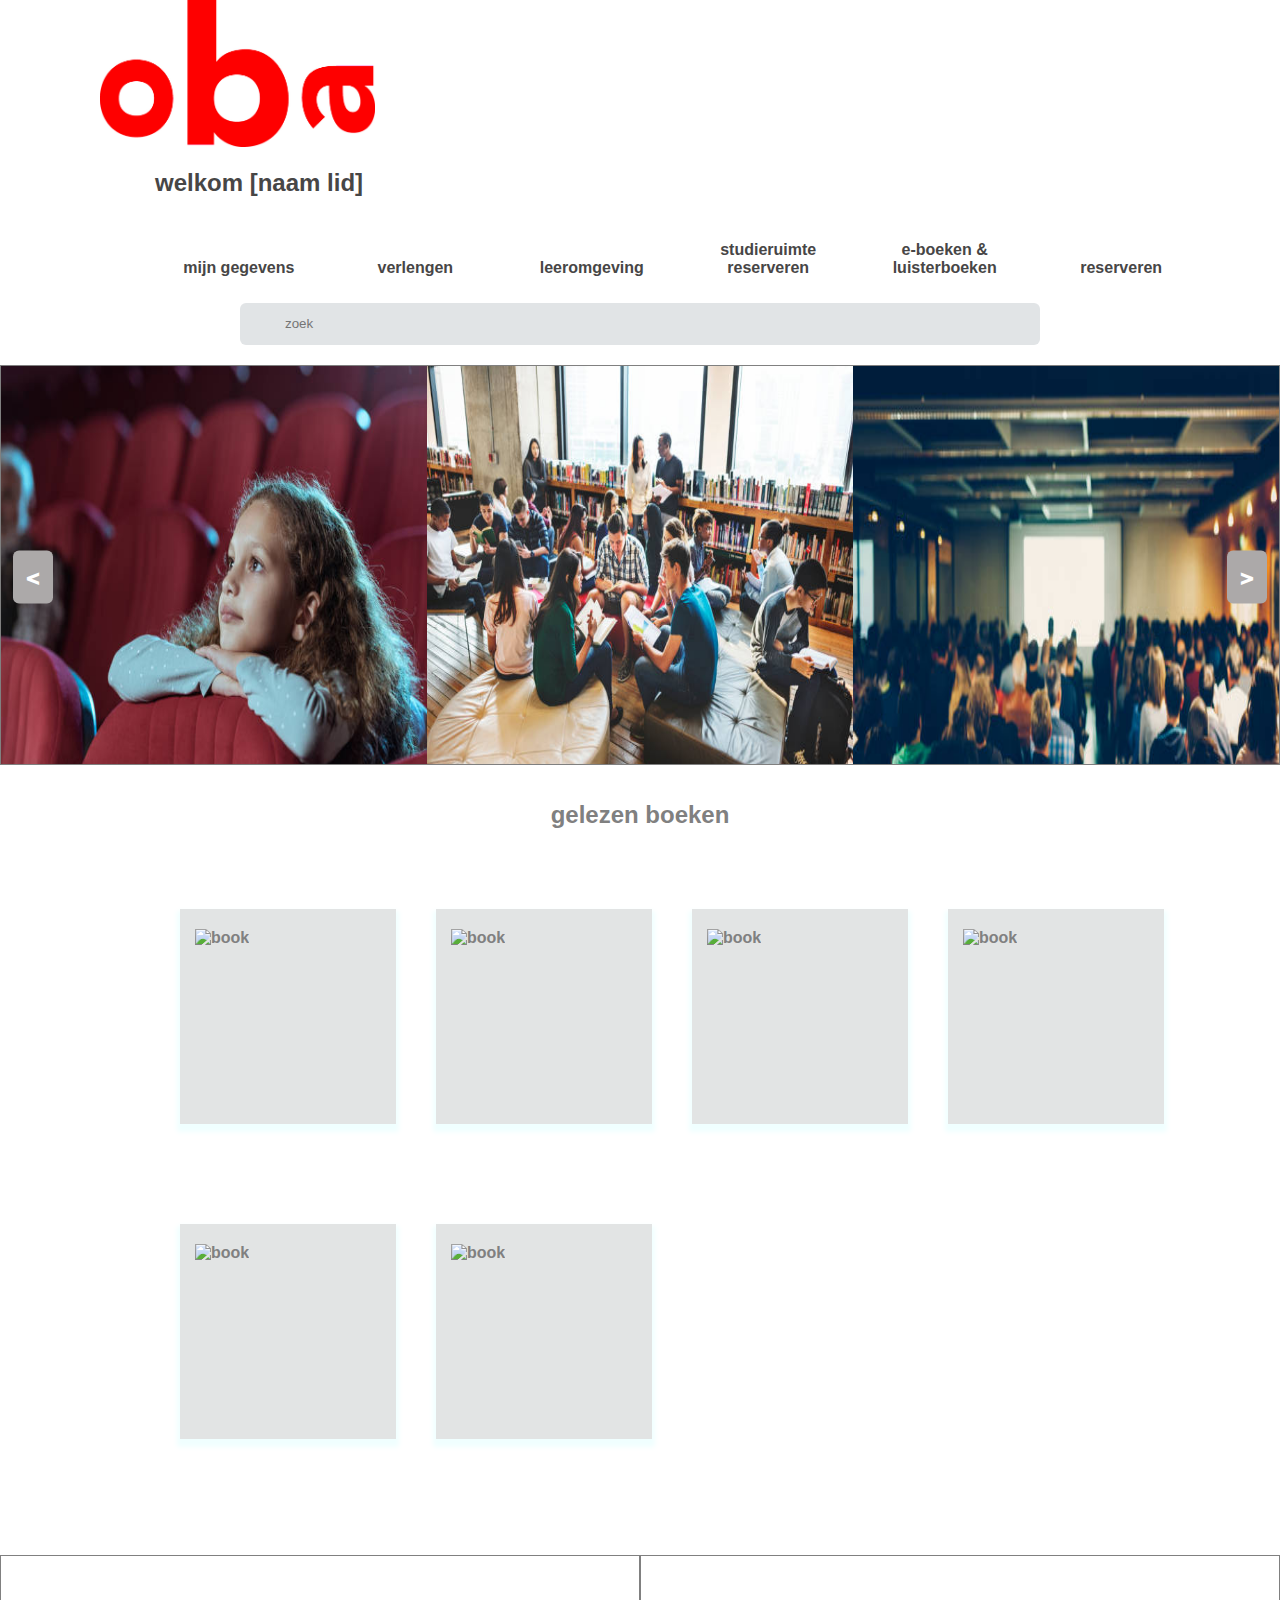
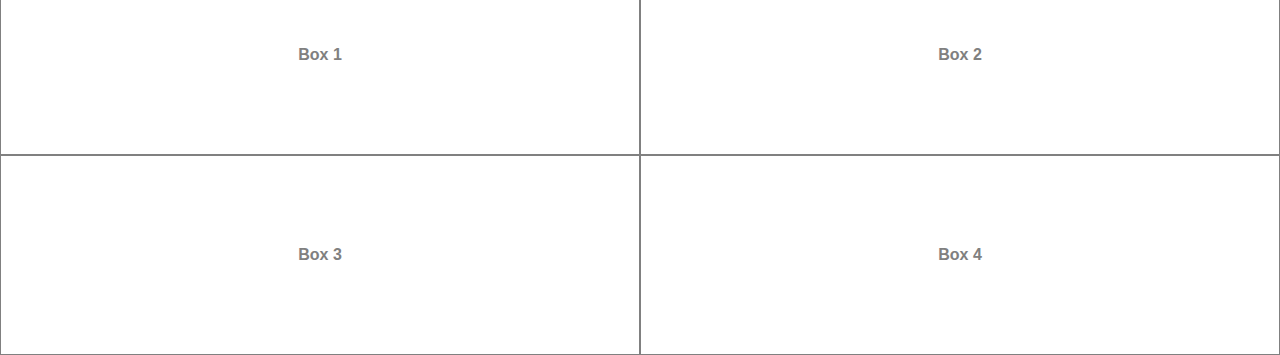
==== new.html @ 3f0ef35f "test" ====
<!DOCTYPE html>
<html lang="en">
  <head>
    <meta charset="UTF-8" />
    <meta http-equiv="X-UA-Compatible" content="IE=edge" />
    <meta name="viewport" content="width=device-width, initial-scale=1.0" />
    <title>new</title>
    <link rel="stylesheet" href="styles/new.css" />
   
    <script src="new.js" defer></script>
  </head>

  <body>
    <div class="navbar">
      <div class="container flex-nav">
        <div class="nav-header">
            <div class="logo"><img src="styles/images/oba_logo_kort_roodh.jpeg" alt="oba logo"></div>
            <br>
            
          <p class="subtitle">welkom [naam lid]</p>
          <div class="header-container">

            <button class="nav-toggle" id="navToggle">
                <i class="fas fa-bars"></i> </button>
              <br><br>
            <nav class="nav-links" id="nav-links">
                
      
              <ul>
                <li class="nav-link"><a href="#">mijn gegevens</a></li>
                <li class="nav-link"><a href="#">verlengen</a></li>
                <li class="nav-link"><a href="#">leeromgeving</a></li>
                <li class="nav-link"><a href="#">studieruimte reserveren</a></li>
                <li class="nav-link">
                  <a href="#">e-boeken & luisterboeken</a>
                </li>
                
                <li class="nav-link">
                  <a href="#">reserveren</a>
                 
                </li>
              </ul>
              
            </nav>
       
           

</div>
          </div>
        </div>
      </div>

      <br>
      
      <!--search bar-->
      <div class="search-box">
        <i class="bx bx-search"></i>
        <input type="text" placeholder="zoek " />
      </div>
    </div>

    <!--end search bar-->



    <!--start slider recente activiteiten-->
    
    <div class="slider">
        <div class="slider-inner">
          <img src="styles/images/theater.jpeg" alt="Image 1" />
          <img src="styles/images/activiteiten.jpeg" alt="Image 2" />
          <img src="styles/images/events.jpeg" alt="Image 3" />
          <img src="styles/images/krant.png" alt="Image 4" />
          <img src="styles/images/e book.jpeg" alt="Image 5" />
          <img src="styles/images/theater.jpeg" alt="Image 6" />
        </div>
        <button class="slider-prev"><</button>
        <button class="slider-next">></button>
      </div>

    <!--start page responsive cards gelezen boeken-->

    <br />
    <br />
  
  <h2 class="gelezen">gelezen boeken</h2>
    <div class="card-container">
       
      <div class="card">
        <div class="imageBx">
          <img src="styles/images/coelho boek.jpeg" alt="book" />
        </div>
        <br />
        <br />
        <div class="content">
          <h2>Card one</h2>
          <p>info stuk</p>
          <button type="button">opnieuw reserveren</button>
        </div>
      </div>
     
    <br />
    <br />

    
      <div class="card">
        <div class="imageBx">
          <img src="styles/images/boek atomic habits.jpeg" alt="book" />
        </div>
        <br />
        <br />
        <div class="content">
          <h2>Card two</h2>
          <p>info stuk</p>
          <button type="button">opnieuw reserveren</button>
        </div>
      </div>
    
    <br />
    <br />

    <div class="card">
        <div class="imageBx">
          <img src="styles/images/the mountain boek.jpeg" alt="book" />
        </div>
        <br />
        <br />
        <div class="content">
          <h2>Card two</h2>
          <p>info stuk</p>
          <button type="button">opnieuw reserveren</button>
        </div>
      </div>
      <br>
      <br>
    


      <div class="card">
        <div class="imageBx">
          <img src="styles/images/boek ikigai.jpeg" alt="book" />
        </div>
        <br />
        <br />
        <div class="content">
          <h2>Card two</h2>
          <p>info stuk</p>
          <button type="button">opnieuw reserveren</button>
        </div>
      </div>

      <br>
      <br>



<!--extra boeken rij-->
<div class="card">
    <div class="imageBx">
      <img src="styles/images/boek ikigai.jpeg" alt="book" />
    </div>
    <br />
    <br />
    <div class="content">
      <h2>Card two</h2>
      <p>info stuk</p>
      
      
      <button type="button">opnieuw reserveren</button>
      
    </div>
  </div>

  <br>
  <br>

  <div class="card">
    <div class="imageBx">
      <img src="styles/images/boek ikigai.jpeg" alt="book" />
    </div>
    <br />
    <br />
    <div class="content">
      <h2>Card two</h2>
      <p>info stuk</p>
     
      
      <button type="button">opnieuw reserveren</button>
    </div>
  </div>

  <br>
  <br>

  





</div>
</div>

<br>
<br>
    <!--end responsive cards-->

<!--recente activiteiten-->

<div class="flex-container">
    <div class="flex-box">Box 1</div>
    <div class="flex-box">Box 2</div>
    <div class="flex-box">Box 3</div>
    <div class="flex-box">Box 4</div>
  </div>







  </body>
</html>
---- styles/new.css ----
/*Mobile first*/

@import url("https://cdnjs.cloudflare.com/ajax/libs/font-awesome/5.15.3/css/all.min.css");

@font-face {
    font-family: 'avenir_lt_std95_black';
    src: url('../assets/fonts/avenir/avenirltstd-black-webfont.woff2') format('woff2'),
        url('../assets/fonts/avenir/avenirltstd-black-webfont.woff') format('woff');
    font-weight: heavy;
    font-style: normal;
}




@font-face {
    font-family: 'avenir_lt_std45_book';
    src: url('../assets/fonts/avenir/avenirltstd-book-webfont.woff2') format('woff2'),
        url('../assets/fonts/avenir/avenirltstd-book-webfont.woff') format('woff');
    font-weight: normal;
    font-style: normal;
}




@font-face {
    font-family: 'avenir_lt_std55_roman';
    src: url('../assets/fonts/avenir/avenirltstd-roman-webfont.woff2') format('woff2'),
        url('../assets/fonts/avenir/avenirltstd-roman-webfont.woff') format('woff');
    font-weight: light;
    font-style: normal;
}




* {
    box-sizing: border-box;
    margin: 0;
    padding: 0;
}

body {
    font-family: avenir, Arial, Helvetica, sans-serif;
    color: grey;
    font-weight: bold;
    font-size: 1rem;
    background-color: white;
}

.logo img {

    align-items: left;
    position: relative;
    width: 15%;


    height: 15%;


}


.nav-link {
    list-style: none;
    float: center;
    margin-left: 60px;
    border-bottom: 2px solid rgb(66, 65, 65);
    width: 7rem;


    text-decoration: none;

}



.navbar {
    background: white;
    position: relative;
    width: 100%;
    align-items: center;

}


.flex-nav {
    display: flex;
    flex-direction: column;
    justify-content: space-between;

}


.nav-header,
.subtitle {
    color: black;
    text-align: left;
    max-width: 1100px;
    margin-left: 5%;
    align-items: center;




}

.subtitle {
    font-size: 1.5rem;
    font-weight: 900;
    color: rgb(71, 70, 70);
}

h2 {
    text-align: center;
}


.nav-header {
    display: flex;
    justify-content: center;
    align-items: center;
}

.nav-toggle {

    background: transparent;
    border: transparent;
    color: tomato;
    justify-content: space-between;

    font-size: 1.5rem;
    cursor: pointer;
}

.card-container {
    max-width: 1100px;
    margin: 0 auto;
    padding: 20px 40px;

}


a {
    color: rgb(71, 70, 70);
    text-decoration: none;
}





.nav-links {

    justify-content: center;

    margin: 0 auto;
    height: 0;
    overflow: hidden;
    display: flex;


}

.nav-open {
    height: 50vh;

}










.search-box input {
    position: absolute;
    height: 100%;
    width: 100%;
    outline: none;
    border: none;
    background-color: #e1e4e6;
    padding: 0 15px 0 45px;
    color: #fff;
    border-radius: 6px;
}

.search-box i {
    position: absolute;
    z-index: 2;
    color: #999;
    top: 50%;
    left: 15px;
    font-size: 40px;
    transform: translateY(-50%);
}


.search-box {
    position: relative;
    height: 42px;
    max-width: 800px;
    margin: 0 auto;
    margin-bottom: 20px;
}


/* end navbar section*/

/* start slider aanbevelingen*/



.slider {
    position: relative;
    width: 100%;
    overflow: hidden;
    border: 1px solid grey;

}

.slider-inner {
    display: flex;
    width: 100%;
    transition: transform 0.5s;
}

.slider-inner img {
    flex: 1;
    width: 33.3333%;
}

.slider-prev,
.slider-next {
    position: absolute;
    top: 50%;
    transform: translateY(-50%);
    font-size: 1em;
    padding: 0.5em;
    cursor: pointer;
}

.slider-prev {
    left: 0;
    background: rgb(172, 169, 169);
    font-size: 1.5rem;
    cursor: pointer;
}

.slider-next {
    right: 0;
    background: rgb(172, 169, 169);
    font-size: 1.5rem;
    cursor: pointer;
}








/* end slider aanbevelingen*/




/* rsponsive cards gelezen boeken*/


.card-container {

    width: 100%;
    display: flex;
    justify-content: relative;
    align-items: center;
    flex-wrap: wrap;
    flex-direction: row;
    padding: 30px;
    margin-right: 50px;


}


.card-container .card {
    position: relative;
    max-width: 300px;
    height: 215px;
    background: rgb(226, 228, 228);
    margin: 50px 20px;
    padding: 20px 15px;
    flex-direction: row;


    box-shadow: 0 5px 5px 3px rgba(240, 255, 255);
    transition: 0.5s ease-in-out;

}


.card-container .card:hover {
    height: 420px;

}

.card-container .card .imagBx {
    color: white;
    background: rgb(71, 70, 70);
    width: 260px;
    height: 260px;
    top: -60px;
    left: 20px;
    z-index: 10;
    border-radius: 4px;

}



.card-container .card .imgBx .img h4 {
    display: flex;
    justify-content: center;
    align-items: center;
    padding: 5px;
}

.card-container .card .imgBx .img {

    max-width: 100%;
    border-radius: 4px;
}

.card-container .card .content {
    position: relative;
    margin-top: -150px;
    padding: 10px 5px;
    text-align: center;
    color: rgb(0, 0, 0);
    visibility: hidden;
    opacity: 0;
    transition: 0.3s ease-in-out;
    line-height: 29px;


}


.card-container .card .content p {
    padding: 12px;
}

.card-container .card:hover .content {

    visibility: visible;
    opacity: 1;
    margin-top: -40px;
    transition-delay: 0.3s;
}

button {

    border: none;
    font-size: 14px;
    color: #FFF;
    font-family: avenir_lt_std95_black;
    font-weight: bolder;
    padding: 4px 10px;
    background-color: #F44336;
    border-radius: 6px;

    cursor: pointer;
    align-items: center;
    display: inline-block;
    margin: 0.5em;
    padding: 1em 1em;
    overflow: hidden;
    position: relative;
    text-decoration: none;

}



/* slider-container recente activiteiten*/

.flex-container {
    display: flex;
    flex-direction: row;
    flex-wrap: wrap;


}

.flex-box {
    width: 100%;
    height: 200px;
    display: flex;
    align-items: center;
    justify-content: center;
    border: 1px solid grey;

}

@media (min-width: 600px) {
    .flex-box {
        width: 50%;
    }
}

/* end slider*/


/*media queries logo*/


@media only screen and (max-width: 600px) {
    .logo img {
        width: 75%;
        height: 75%;
    }
}

@media only screen and (min-width: 601px) and (max-width: 960px) {
    .logo img {
        width: 50%;
        height: 50%;
    }
}

@media only screen and (min-width: 961px) {
    .logo img {
        width: 25%;
        height: 25%;
    }
}




/* media queries navbar*/

@media only screen and (min-width: 600px) {
    .nav-toggle {
        display: none;
        height: auto;

    }

    .nav-header {

        display: block;
    }



    .flex-nav {
        flex-direction: row;
        justify-content: space-between;
        align-items: center;
        padding: 0 40px;
    }

    .nav-links {
        height: auto;
        text-align: center;



    }

    ul {
        text-align: center;
    }


    .nav-link {
        height: auto;
        flex-direction: row;
        border-bottom: none;
        display: inline-block;
    }


    ul {
        text-align: center;

    }




    .nav-links {
        background: rgb (220, 220, 220);
        padding: 8px 15px;
        border-radius: 4px;

    }

    .search-box {
        display: block;
    }

    .card-container {
        flex-direction: row;

    }

}















/* media queries slider*/



/* Mobile */
@media only screen and (max-width: 480px) {
    .slider {
        position: relative;
        width: 100%;
        height: 200px;
        overflow: hidden;
        border: 1px solid grey;
    }

    .slider-inner {
        display: flex;
        width: 200%;
        height: 100%;
        transition: transform 0.5s;
    }

    .slider-inner img {
        flex: 1;
        width: 100%;
        height: 100%;
    }

    .slider-prev,
    .slider-next {
        position: absolute;
        top: 50%;
        transform: translateY(-50%);
        font-size: 1em;
        padding: 0.5em;
        cursor: pointer;
    }

    .slider-prev {
        left: 0;
    }

    .slider-next {
        right: 0;
    }
}

/* Tablet */
@media only screen and (min-width: 481px) and (max-width: 768px) {
    .slider {
        position: relative;
        width: 100%;
        height: 300px;
        overflow: hidden;
        border: 1px solid grey;
    }

    .slider-inner {
        display: flex;
        width: 200%;
        height: 100%;
        transition: transform 0.5s;
    }

    .slider-inner img {
        flex: 1;
        width: 100%;
        height: 100%;
    }

    .slider-prev,
    .slider-next {
        position: absolute;
        top: 50%;
        transform: translateY(-50%);
        font-size: 1em;
        padding: 0.5em;
        cursor: pointer;
    }

    .slider-prev {
        left: 0;
    }

    .slider-next {
        right: 0;
    }
}

/* Desktop */
@media only screen and (min-width: 769px) {
    .slider {
        position: relative;
        width: 100%;
        height: 400px;
        overflow: hidden;
        border: 1px solid grey;
    }

    .slider-inner {
        display: flex;
    }
}
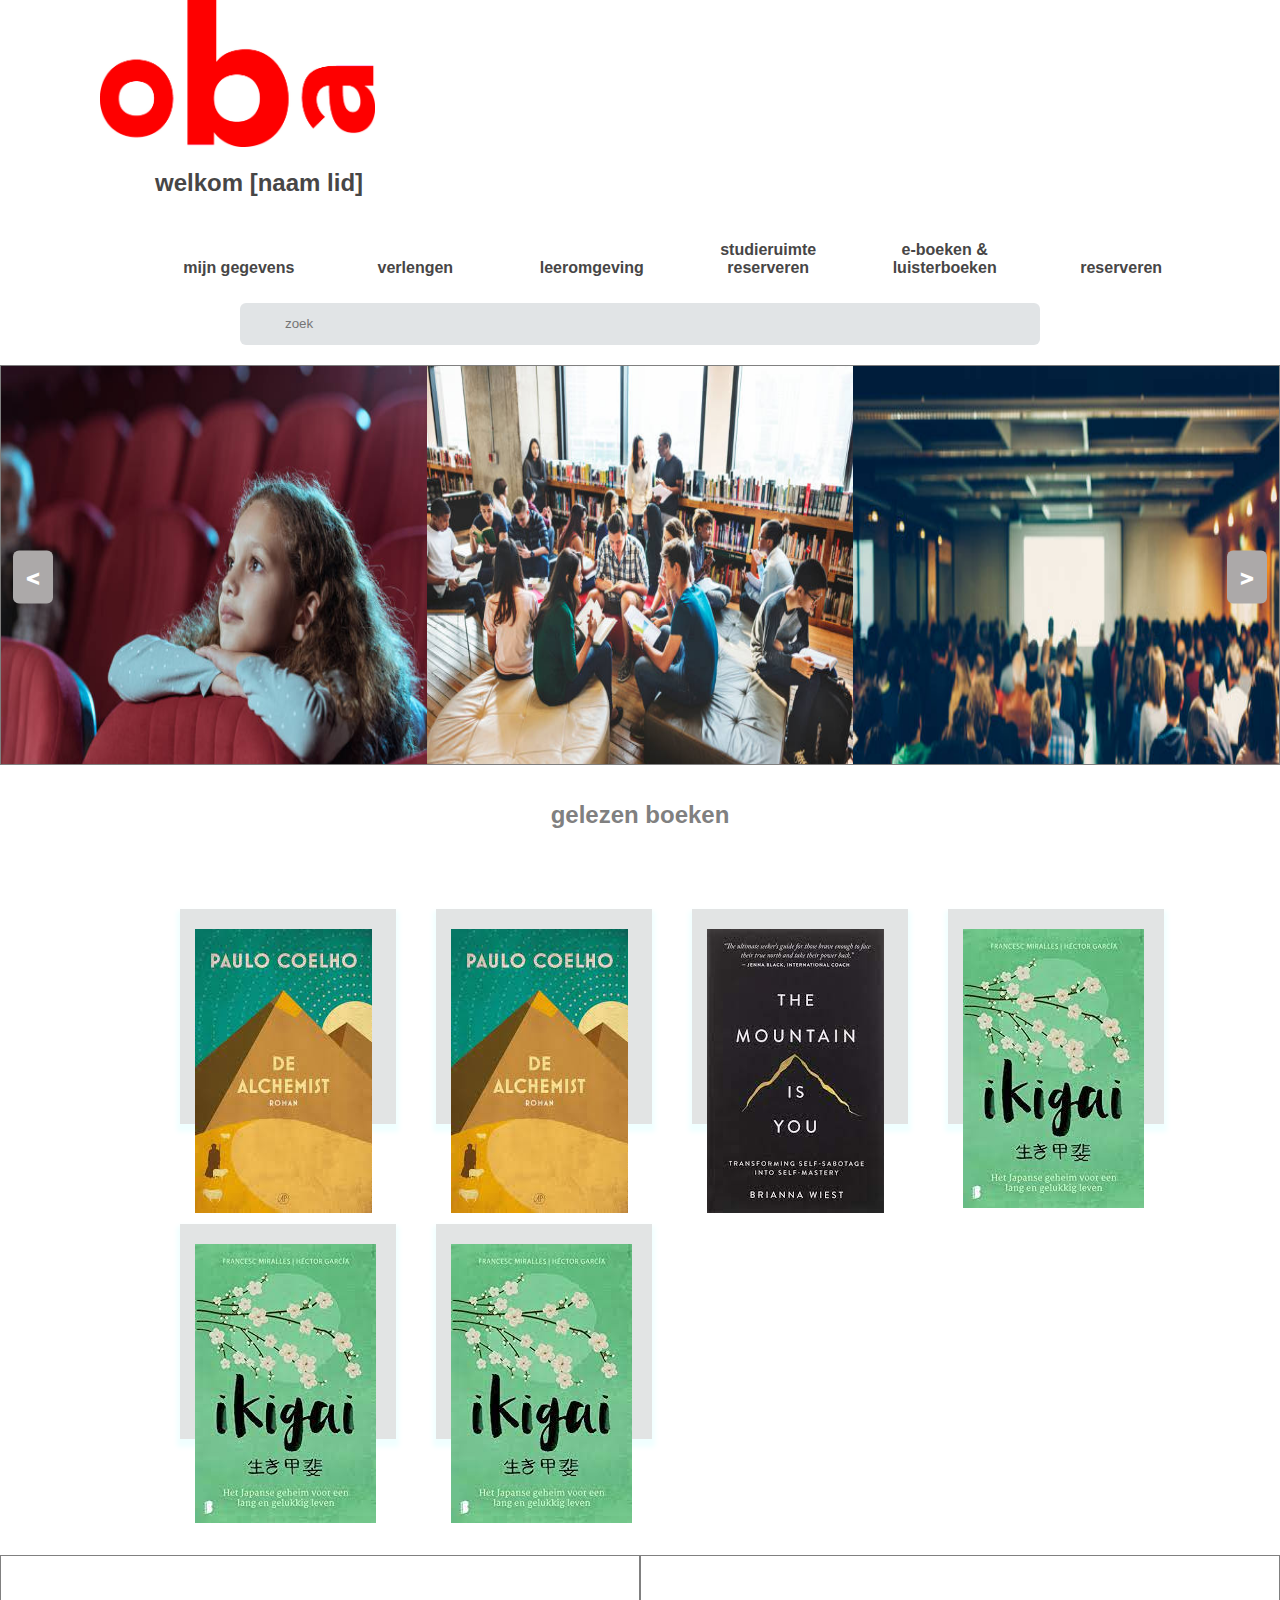
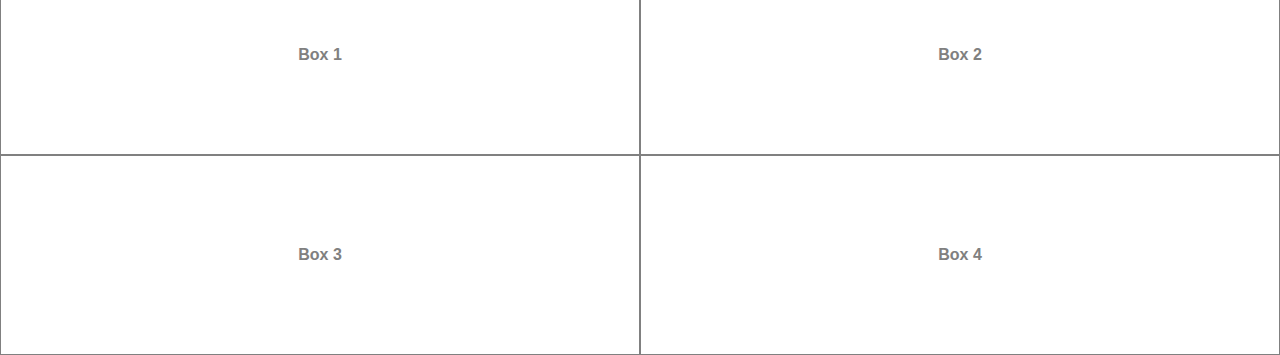
==== commit d170d3ee: "toegevoegd pagina" ====
--- a/new.html
+++ b/new.html
@@ -88,7 +88,7 @@
        
       <div class="card">
         <div class="imageBx">
-          <img src="styles/images/coelho boek.jpeg" alt="book" />
+          <img src="images/coelho boek.jpeg" alt="book" />
         </div>
         <br />
         <br />
@@ -105,7 +105,7 @@
     
       <div class="card">
         <div class="imageBx">
-          <img src="styles/images/boek atomic habits.jpeg" alt="book" />
+          <img src="images/coelho boek.jpeg" alt="book" />
         </div>
         <br />
         <br />
@@ -121,7 +121,7 @@
 
     <div class="card">
         <div class="imageBx">
-          <img src="styles/images/the mountain boek.jpeg" alt="book" />
+          <img src="images/the mountain boek.jpeg" alt="book" />
         </div>
         <br />
         <br />
@@ -138,7 +138,7 @@
 
       <div class="card">
         <div class="imageBx">
-          <img src="styles/images/boek ikigai.jpeg" alt="book" />
+          <img src="images/boek ikigai.jpeg" alt="book" />
         </div>
         <br />
         <br />
@@ -157,7 +157,7 @@
 <!--extra boeken rij-->
 <div class="card">
     <div class="imageBx">
-      <img src="styles/images/boek ikigai.jpeg" alt="book" />
+      <img src="images/boek ikigai.jpeg" alt="book" />
     </div>
     <br />
     <br />
@@ -176,7 +176,7 @@
 
   <div class="card">
     <div class="imageBx">
-      <img src="styles/images/boek ikigai.jpeg" alt="book" />
+      <img src="images/boek ikigai.jpeg" alt="book" />
     </div>
     <br />
     <br />
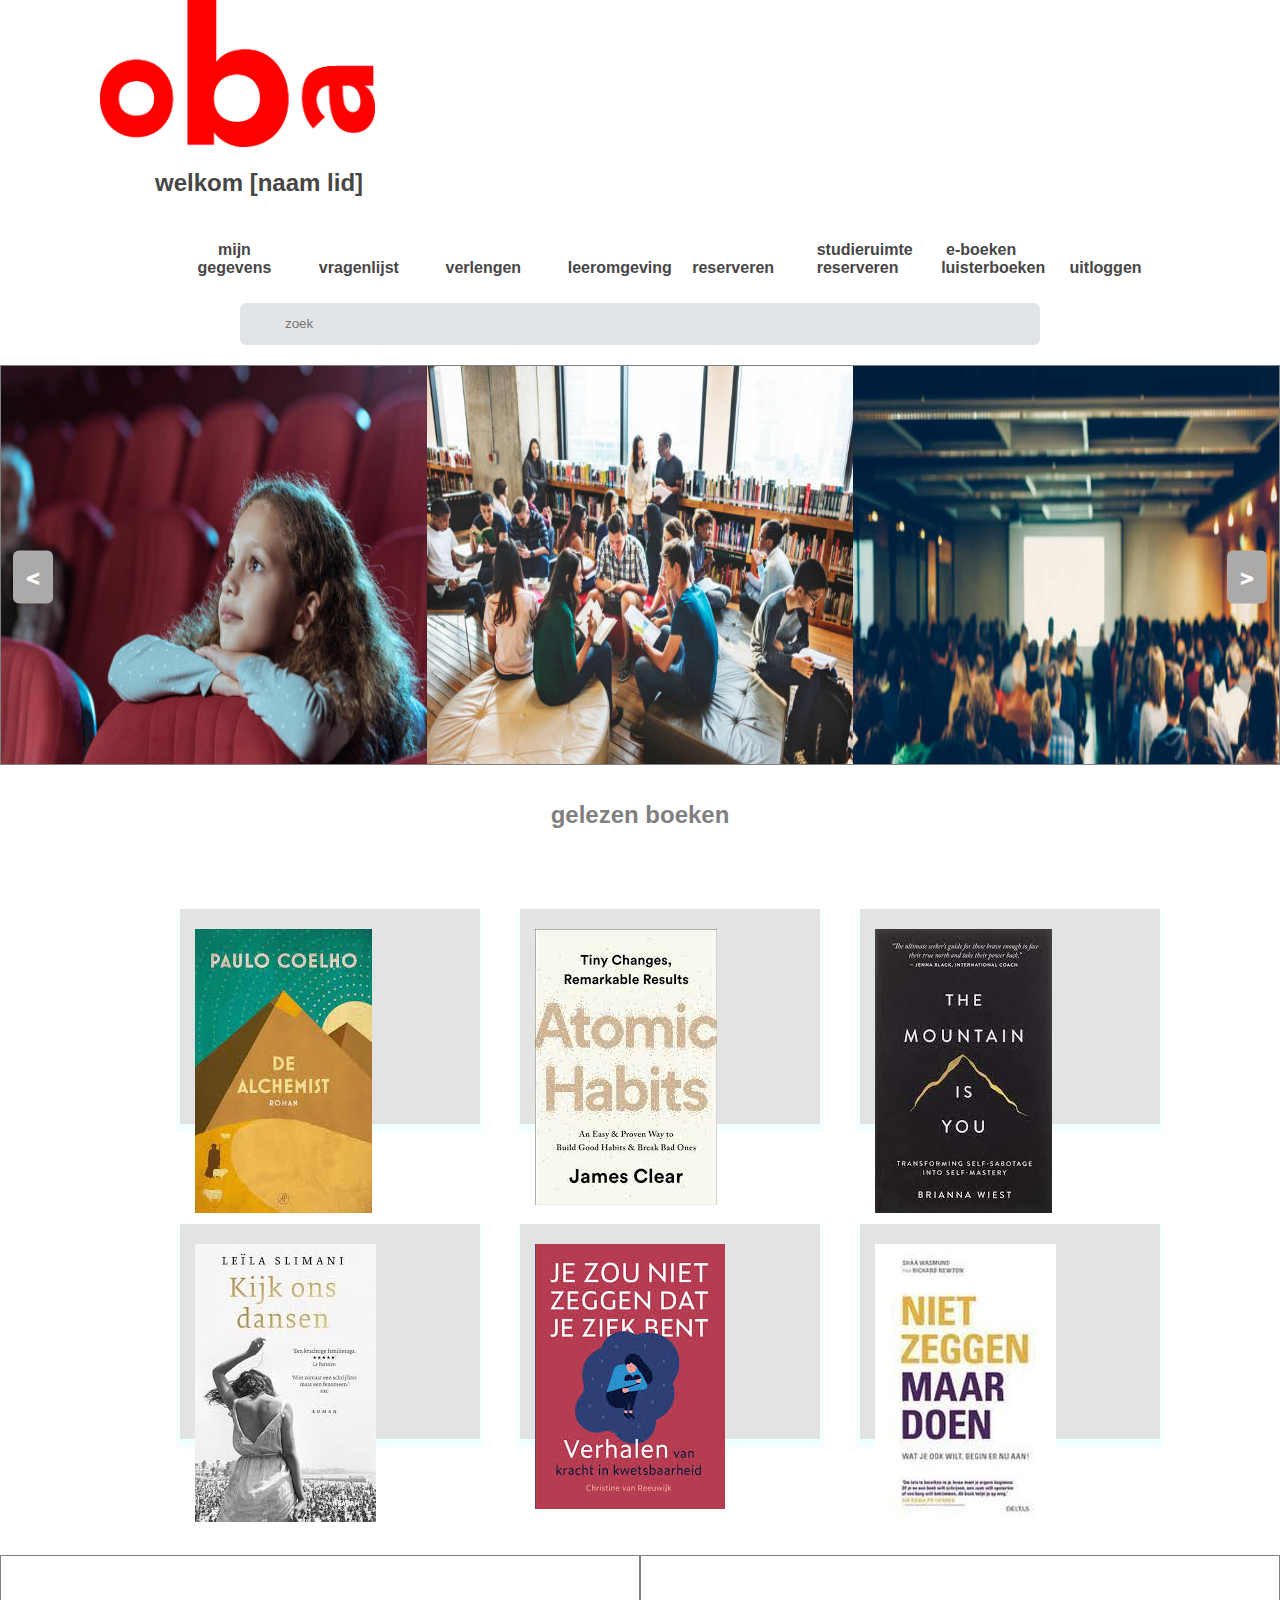
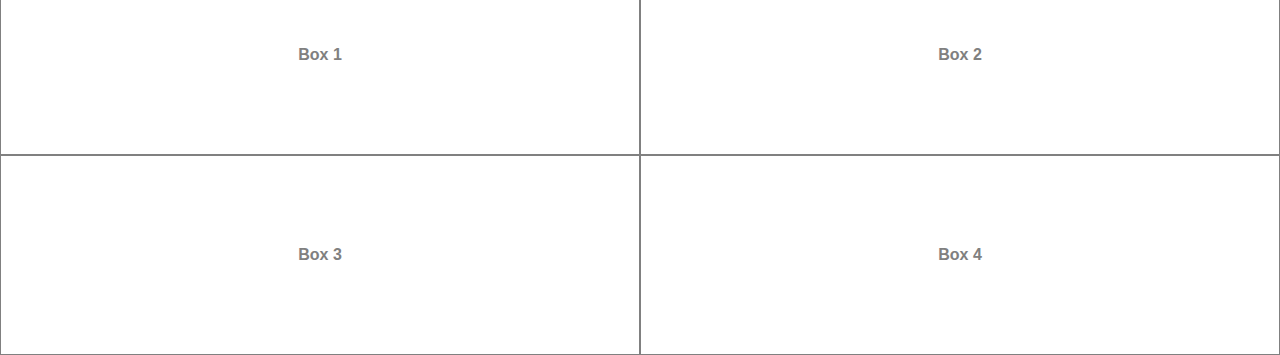
==== commit e0d1fcc2: "test en vragenlijst toegevoegd" ====
--- a/new.html
+++ b/new.html
@@ -27,18 +27,23 @@
                 
       
               <ul>
+               
                 <li class="nav-link"><a href="#">mijn gegevens</a></li>
+                <li class="nav-link"><a href="vragenlijst.html">vragenlijst</a></li>
                 <li class="nav-link"><a href="#">verlengen</a></li>
                 <li class="nav-link"><a href="#">leeromgeving</a></li>
-                <li class="nav-link"><a href="#">studieruimte reserveren</a></li>
-                <li class="nav-link">
-                  <a href="#">e-boeken & luisterboeken</a>
-                </li>
-                
                 <li class="nav-link">
                   <a href="#">reserveren</a>
                  
                 </li>
+                <li class="nav-link"><a href="#">studieruimte reserveren</a></li>
+                <li class="nav-link">
+                  <a href="#">e-boeken luisterboeken</a>
+                </li>
+                <li class="nav-link">
+                  <a href="#">uitloggen</a>
+                </li>
+             
               </ul>
               
             </nav>
@@ -93,8 +98,8 @@
         <br />
         <br />
         <div class="content">
-          <h2>Card one</h2>
-          <p>info stuk</p>
+          <h2>The Alchemist </h2>
+          <p>Ayoung shepherd living in the hills of Andalucia </p>
           <button type="button">opnieuw reserveren</button>
         </div>
       </div>
@@ -105,13 +110,13 @@
     
       <div class="card">
         <div class="imageBx">
-          <img src="images/coelho boek.jpeg" alt="book" />
-        </div>
-        <br />
-        <br />
-        <div class="content">
-          <h2>Card two</h2>
-          <p>info stuk</p>
+          <img src="images/boek atomic habits.jpeg" alt="book" />
+        </div>
+        <br />
+        <br />
+        <div class="content">
+          <h2>Atomic Habits</h2>
+          <p>Real change comes from the compound effect of small decisions</p>
           <button type="button">opnieuw reserveren</button>
         </div>
       </div>
@@ -126,8 +131,8 @@
         <br />
         <br />
         <div class="content">
-          <h2>Card two</h2>
-          <p>info stuk</p>
+          <h2>The mountain is You</h2>
+          <p>This is a book about self-sabotage. Why we do it</p>
           <button type="button">opnieuw reserveren</button>
         </div>
       </div>
@@ -138,13 +143,13 @@
 
       <div class="card">
         <div class="imageBx">
-          <img src="images/boek ikigai.jpeg" alt="book" />
-        </div>
-        <br />
-        <br />
-        <div class="content">
-          <h2>Card two</h2>
-          <p>info stuk</p>
+          <img src="images/boek kijk ons .jpeg" alt="book" />
+        </div>
+        <br />
+        <br />
+        <div class="content">
+          <h2>Kijk ons dansen</h2>
+          <p>De eerste vrouwelijke gynaecoloog van Marokko</p>
           <button type="button">opnieuw reserveren</button>
         </div>
       </div>
@@ -157,13 +162,13 @@
 <!--extra boeken rij-->
 <div class="card">
     <div class="imageBx">
-      <img src="images/boek ikigai.jpeg" alt="book" />
+      <img src="images/boek zou niet zeggen.jpeg" alt="book" />
     </div>
     <br />
     <br />
     <div class="content">
-      <h2>Card two</h2>
-      <p>info stuk</p>
+      <h2>Je zou niet zeggen dat je ziek bent</h2>
+      <p>Ze blijft kiezen voor het leven en straalt dat uit </p>
       
       
       <button type="button">opnieuw reserveren</button>
@@ -176,13 +181,13 @@
 
   <div class="card">
     <div class="imageBx">
-      <img src="images/boek ikigai.jpeg" alt="book" />
+      <img src="images/boek niet zeggen.jpeg" alt="book" />
     </div>
     <br />
     <br />
     <div class="content">
-      <h2>Card two</h2>
-      <p>info stuk</p>
+      <h2>Niet zeggen maar doen</h2>
+      <p>Stop met leuteren en er gewoon voor te gaan</p>
      
       
       <button type="button">opnieuw reserveren</button>
--- a/styles/new.css
+++ b/styles/new.css
@@ -65,9 +65,10 @@
 .nav-link {
     list-style: none;
     float: center;
-    margin-left: 60px;
+    margin-left: 40px;
     border-bottom: 2px solid rgb(66, 65, 65);
-    width: 7rem;
+    width: 5rem;
+    justify-content: space-between;
 
 
     text-decoration: none;
@@ -466,13 +467,7 @@
         padding: 0 40px;
     }
 
-    .nav-links {
-        height: auto;
-        text-align: center;
-
-
-
-    }
+
 
     ul {
         text-align: center;
@@ -499,6 +494,8 @@
         background: rgb (220, 220, 220);
         padding: 8px 15px;
         border-radius: 4px;
+        height: auto;
+        text-align: center;
 
     }
 
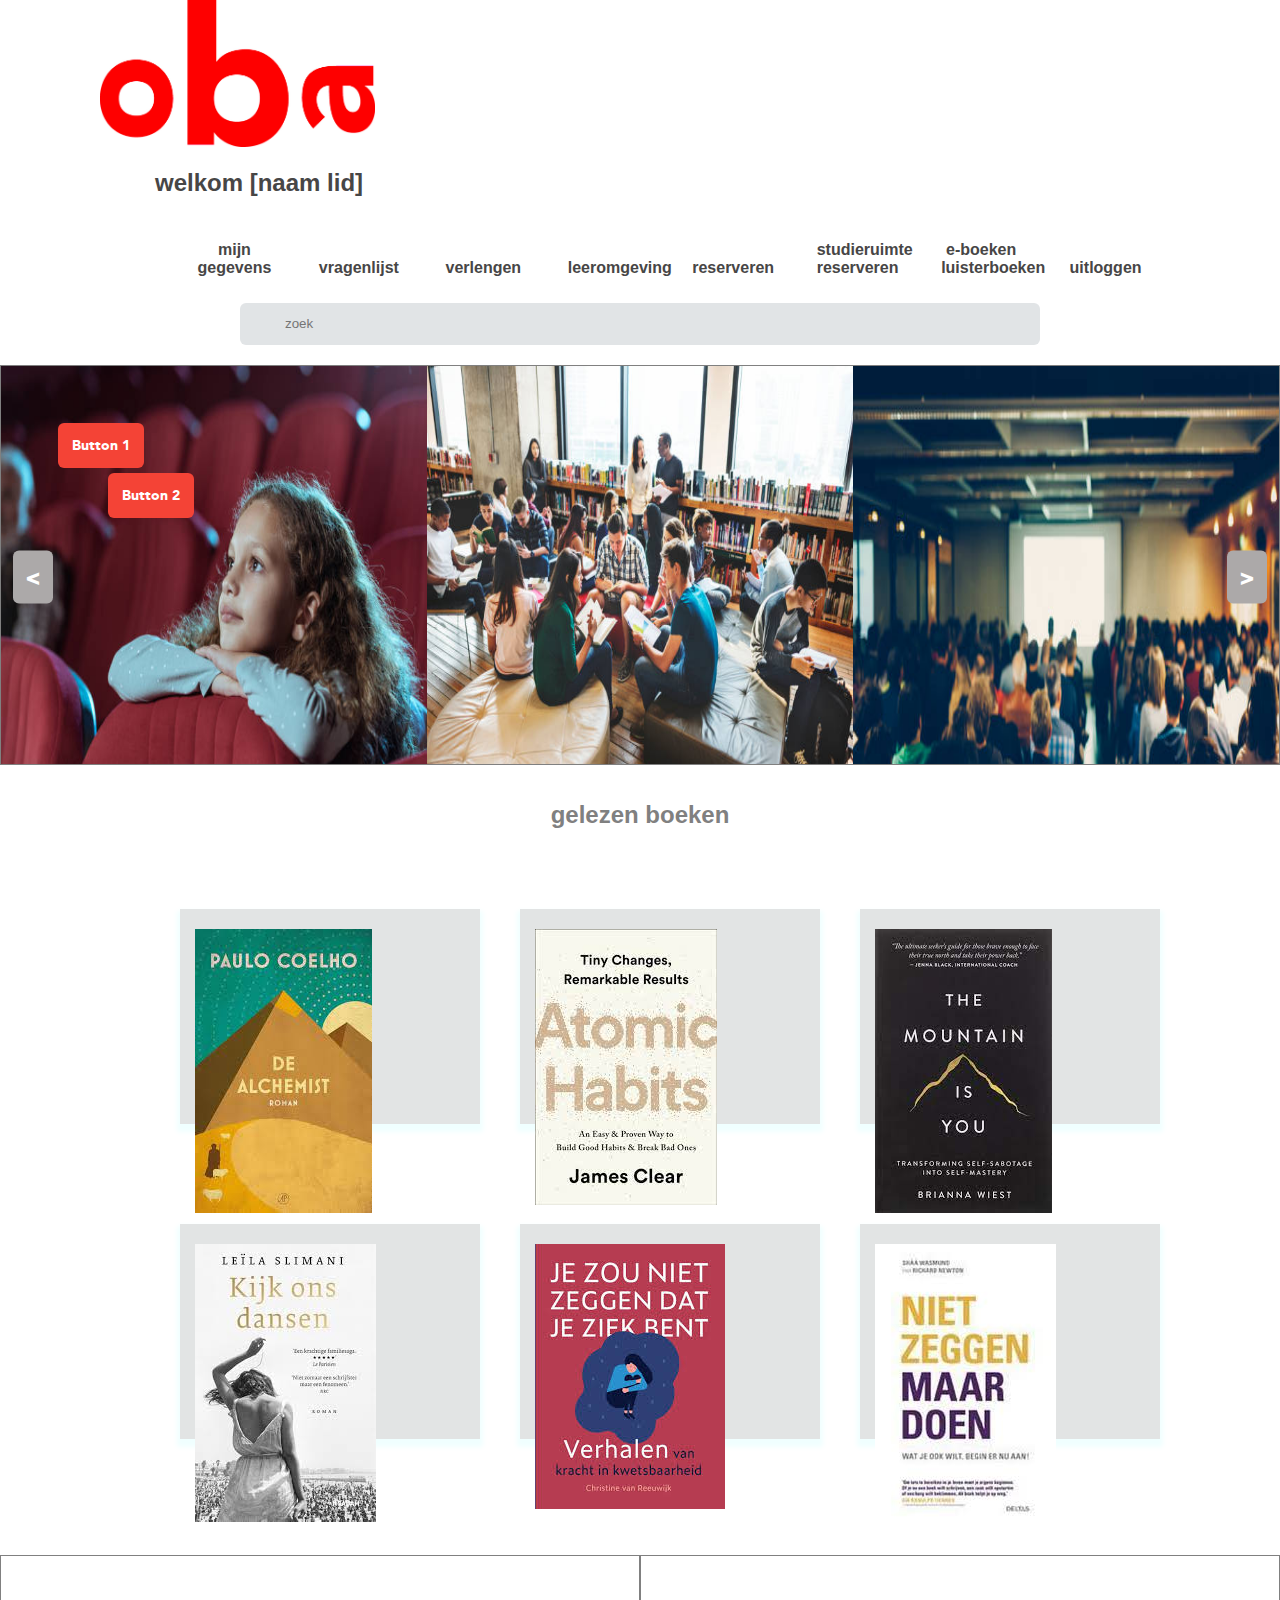
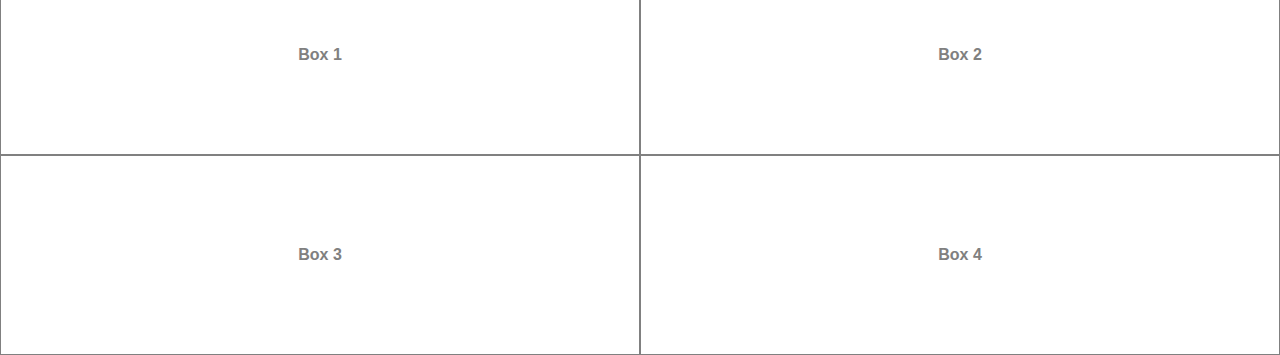
==== commit d4f12671: "buttons toevoegen" ====
--- a/new.html
+++ b/new.html
@@ -72,12 +72,18 @@
     
     <div class="slider">
         <div class="slider-inner">
-          <img src="styles/images/theater.jpeg" alt="Image 1" />
-          <img src="styles/images/activiteiten.jpeg" alt="Image 2" />
-          <img src="styles/images/events.jpeg" alt="Image 3" />
-          <img src="styles/images/krant.png" alt="Image 4" />
-          <img src="styles/images/e book.jpeg" alt="Image 5" />
-          <img src="styles/images/theater.jpeg" alt="Image 6" />
+          <img src="styles/images/theater.jpeg" alt="theater" />
+          <button class="button1">Button 1</button>
+          <img src="styles/images/activiteiten.jpeg" alt="activiteiten" />
+          <button class="button2">Button 2</button>
+          <img src="styles/images/events.jpeg" alt="events" />
+          <button class="button3">Button 3</button>
+          <img src="styles/images/krant.png" alt="krant" />
+          <button class="button4">Button 4</button>
+          <img src="styles/images/e book.jpeg" alt="eboek" />
+          <button class="button5">Button 5</button>
+          <img src="styles/images/theater.jpeg" alt="lessen" />
+          <button class="button6">Button 6</button>
         </div>
         <button class="slider-prev"><</button>
         <button class="slider-next">></button>
--- a/styles/new.css
+++ b/styles/new.css
@@ -170,7 +170,19 @@
 }
 
 
-
+.button1 {
+    position: absolute;
+    top: 50px;
+    left: 50px;
+    z-index: 1;
+}
+
+.button2 {
+    position: absolute;
+    top: 100px;
+    left: 100px;
+    z-index: 2;
+}
 
 
 
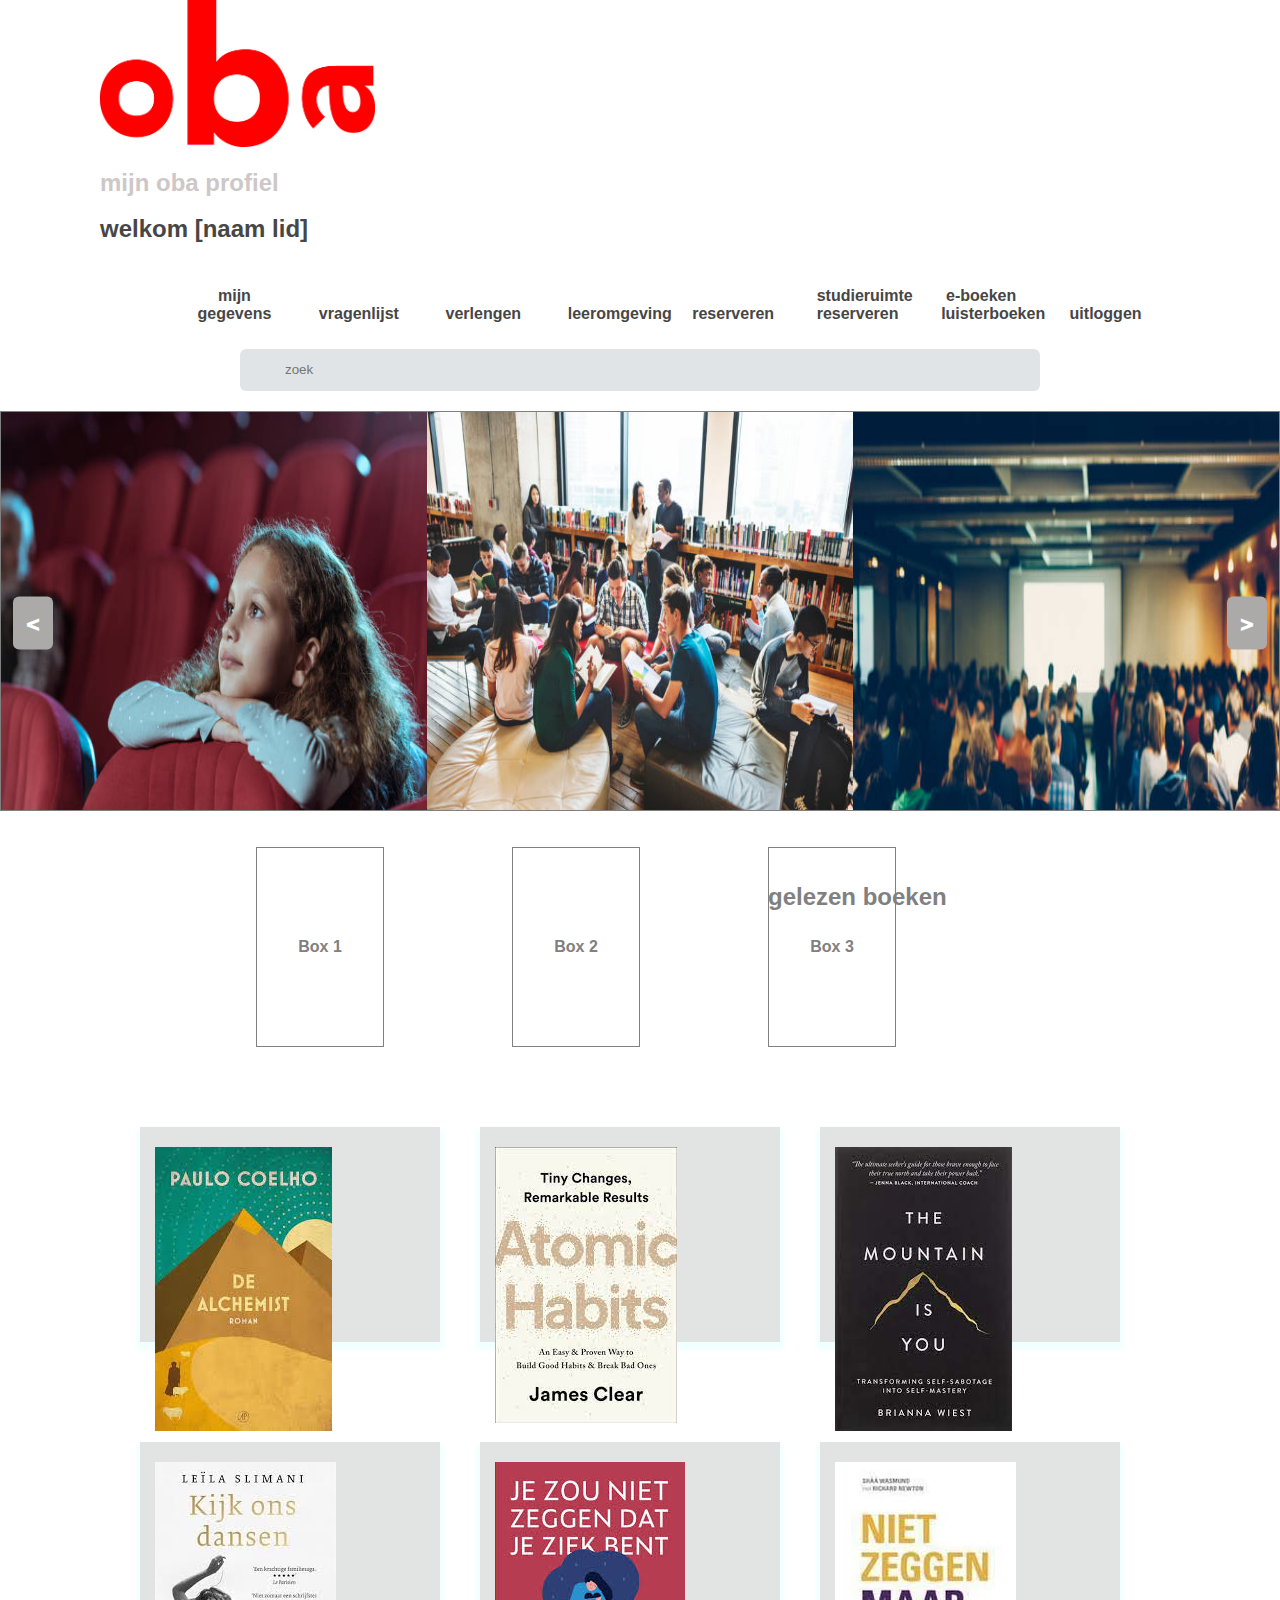
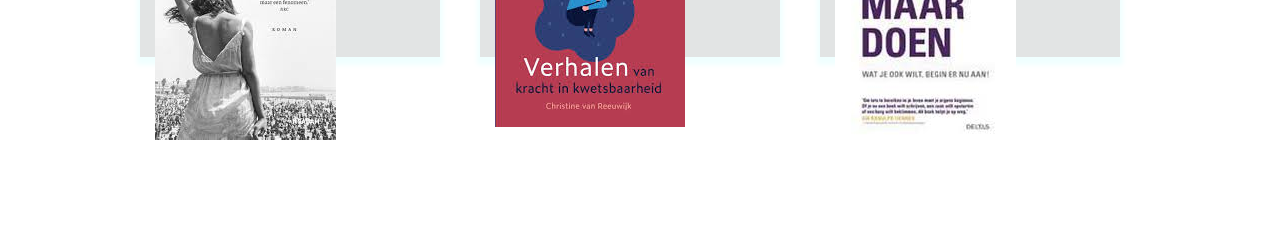
==== commit 88caa6fe: "test" ====
--- a/new.html
+++ b/new.html
@@ -7,7 +7,7 @@
     <title>new</title>
     <link rel="stylesheet" href="styles/new.css" />
    
-    <script src="new.js" defer></script>
+    <script src="scripts/new.js" defer></script>
   </head>
 
   <body>
@@ -16,8 +16,9 @@
         <div class="nav-header">
             <div class="logo"><img src="styles/images/oba_logo_kort_roodh.jpeg" alt="oba logo"></div>
             <br>
-            
-          <p class="subtitle">welkom [naam lid]</p>
+            <p class="subtitle1">mijn oba profiel</p>
+            <br>
+          <p class="subtitle2">welkom [naam lid]</p>
           <div class="header-container">
 
             <button class="nav-toggle" id="navToggle">
@@ -70,20 +71,32 @@
 
     <!--start slider recente activiteiten-->
     
+    
+
+
     <div class="slider">
         <div class="slider-inner">
+          
           <img src="styles/images/theater.jpeg" alt="theater" />
-          <button class="button1">Button 1</button>
+         
+       
+
           <img src="styles/images/activiteiten.jpeg" alt="activiteiten" />
-          <button class="button2">Button 2</button>
+          
+
+
           <img src="styles/images/events.jpeg" alt="events" />
-          <button class="button3">Button 3</button>
+          
+
           <img src="styles/images/krant.png" alt="krant" />
-          <button class="button4">Button 4</button>
+          
+
           <img src="styles/images/e book.jpeg" alt="eboek" />
-          <button class="button5">Button 5</button>
+       
+
           <img src="styles/images/theater.jpeg" alt="lessen" />
-          <button class="button6">Button 6</button>
+       
+
         </div>
         <button class="slider-prev"><</button>
         <button class="slider-next">></button>
@@ -94,9 +107,27 @@
     <br />
     <br />
   
+ 
+
+  <div class="flex-container">
+    <div class="flex-box">Box 1</div>
+    </div>
+
+    <div class="flex-container">
+    <div class="flex-box">Box 2</div>
+    </div>
+    
+    <div class="flex-container">
+    <div class="flex-box">Box 3</div>
+  </div>
+
+
+  <br>
+  <br>
+
   <h2 class="gelezen">gelezen boeken</h2>
     <div class="card-container">
-       
+    
       <div class="card">
         <div class="imageBx">
           <img src="images/coelho boek.jpeg" alt="book" />
@@ -218,12 +249,7 @@
 
 <!--recente activiteiten-->
 
-<div class="flex-container">
-    <div class="flex-box">Box 1</div>
-    <div class="flex-box">Box 2</div>
-    <div class="flex-box">Box 3</div>
-    <div class="flex-box">Box 4</div>
-  </div>
+
 
 
 
--- a/styles/new.css
+++ b/styles/new.css
@@ -107,15 +107,19 @@
 
 }
 
-.subtitle {
+.subtitle2 {
     font-size: 1.5rem;
     font-weight: 900;
     color: rgb(71, 70, 70);
 }
 
-h2 {
-    text-align: center;
-}
+.subtitle1 {
+    font-size: 1.5rem;
+    font-weight: 900;
+    color: rgb(206, 199, 199);
+}
+
+
 
 
 .nav-header {
@@ -170,19 +174,7 @@
 }
 
 
-.button1 {
-    position: absolute;
-    top: 50px;
-    left: 50px;
-    z-index: 1;
-}
-
-.button2 {
-    position: absolute;
-    top: 100px;
-    left: 100px;
-    z-index: 2;
-}
+
 
 
 
@@ -295,7 +287,12 @@
     flex-wrap: wrap;
     flex-direction: row;
     padding: 30px;
-    margin-right: 50px;
+
+    height: 300px;
+
+
+
+
 
 
 }
@@ -406,17 +403,25 @@
     display: flex;
     flex-direction: row;
     flex-wrap: wrap;
+    float: left;
+    width: 20%;
+
+
 
 
 }
 
 .flex-box {
-    width: 100%;
+    width: 100px;
     height: 200px;
+    flex-direction: column;
     display: flex;
     align-items: center;
     justify-content: center;
     border: 1px solid grey;
+    margin-left: 100%;
+    margin-right: -50%;
+
 
 }
 
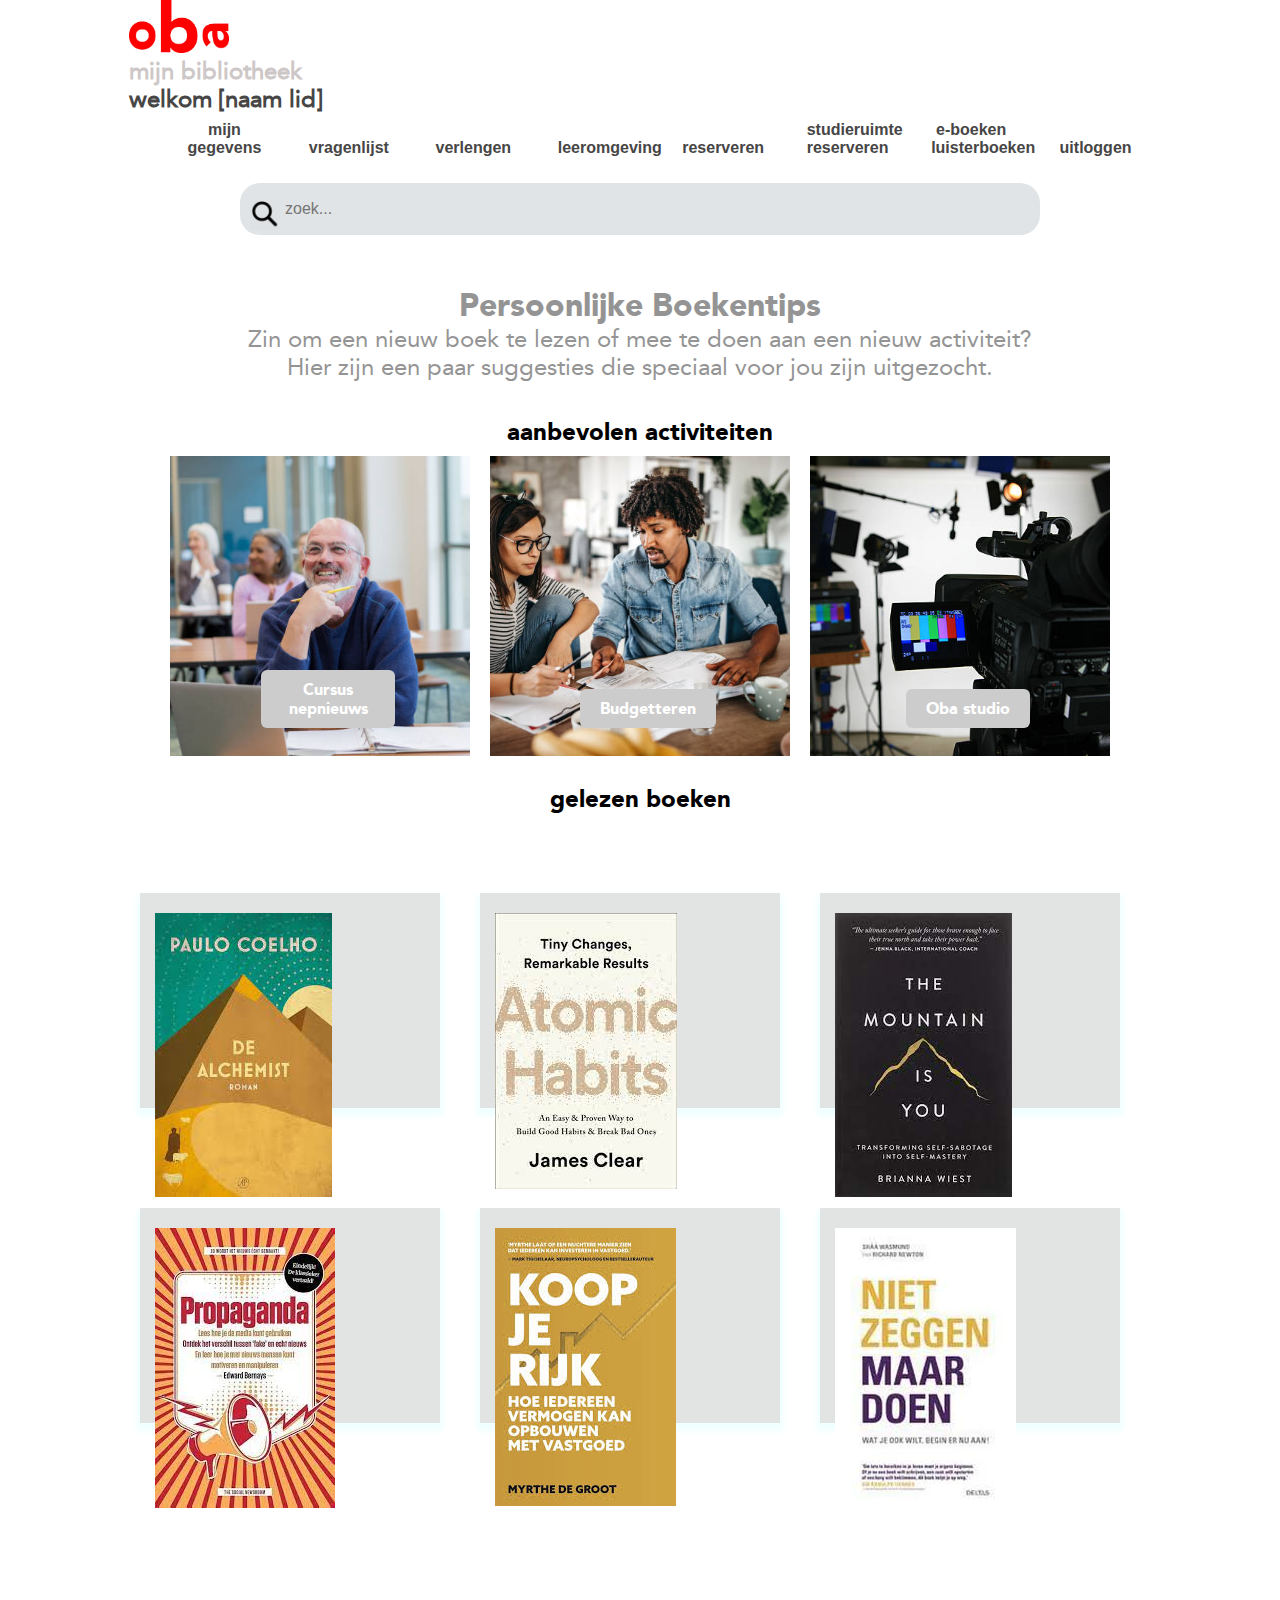
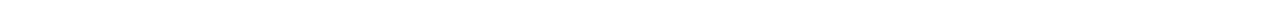
==== commit 5eb59b0f: "change name doc" ====
--- a/new.html
+++ b/new.html
@@ -6,7 +6,11 @@
     <meta name="viewport" content="width=device-width, initial-scale=1.0" />
     <title>new</title>
     <link rel="stylesheet" href="styles/new.css" />
-   
+    <link
+      rel="stylesheet"
+      href="https://unicons.iconscout.com/release/v4.0.0/css/line.css"
+    />
+
     <script src="scripts/new.js" defer></script>
   </head>
 
@@ -14,240 +18,203 @@
     <div class="navbar">
       <div class="container flex-nav">
         <div class="nav-header">
-            <div class="logo"><img src="styles/images/oba_logo_kort_roodh.jpeg" alt="oba logo"></div>
-            <br>
-            <p class="subtitle1">mijn oba profiel</p>
-            <br>
+          <div class="logo">
+            <img src="styles/images/oba_logo_kort_roodh.jpeg" alt="oba logo" />
+          </div>
+
+          <p class="subtitle1">mijn bibliotheek</p>
+
           <p class="subtitle2">welkom [naam lid]</p>
           <div class="header-container">
-
             <button class="nav-toggle" id="navToggle">
-                <i class="fas fa-bars"></i> </button>
-              <br><br>
+              <i class="fas fa-bars"></i>
+            </button>
+
             <nav class="nav-links" id="nav-links">
-                
-      
               <ul>
-               
                 <li class="nav-link"><a href="#">mijn gegevens</a></li>
-                <li class="nav-link"><a href="vragenlijst.html">vragenlijst</a></li>
+                <li class="nav-link">
+                  <a href="vragenlijst.html">vragenlijst</a>
+                </li>
                 <li class="nav-link"><a href="#">verlengen</a></li>
                 <li class="nav-link"><a href="#">leeromgeving</a></li>
                 <li class="nav-link">
                   <a href="#">reserveren</a>
-                 
-                </li>
-                <li class="nav-link"><a href="#">studieruimte reserveren</a></li>
+                </li>
+                <li class="nav-link">
+                  <a href="#">studieruimte reserveren</a>
+                </li>
                 <li class="nav-link">
                   <a href="#">e-boeken luisterboeken</a>
                 </li>
                 <li class="nav-link">
-                  <a href="#">uitloggen</a>
-                </li>
-             
+                  <a href="login.html">uitloggen</a>
+                </li>
               </ul>
-              
             </nav>
-       
-           
-
-</div>
-          </div>
-        </div>
-      </div>
-
-      <br>
-      
-      <!--search bar-->
-      <div class="search-box">
-        <i class="bx bx-search"></i>
-        <input type="text" placeholder="zoek " />
+          </div>
+        </div>
       </div>
     </div>
 
+    <br />
+
+   
+
+    <div id="search-container">
+      <input type="text" id="search-bar" placeholder="zoek..." />
+      <img
+        src="images/search-icon-png-9969.png"
+        alt="Search icon"
+        id="search-icon"
+      />
+    </div>
+
     <!--end search bar-->
 
-
-
-    <!--start slider recente activiteiten-->
-    
-    
-
-
-    <div class="slider">
-        <div class="slider-inner">
-          
-          <img src="styles/images/theater.jpeg" alt="theater" />
-         
-       
-
-          <img src="styles/images/activiteiten.jpeg" alt="activiteiten" />
-          
-
-
-          <img src="styles/images/events.jpeg" alt="events" />
-          
-
-          <img src="styles/images/krant.png" alt="krant" />
-          
-
-          <img src="styles/images/e book.jpeg" alt="eboek" />
-       
-
-          <img src="styles/images/theater.jpeg" alt="lessen" />
-       
-
-        </div>
-        <button class="slider-prev"><</button>
-        <button class="slider-next">></button>
+    <!--start recente activiteiten-->
+
+    <section>
+      <h2> Persoonlijke Boekentips</h2>
+      Zin om een nieuw boek te lezen of mee te doen aan een nieuw activiteit? <br>Hier zijn een paar suggesties die speciaal voor jou zijn uitgezocht.
+    </section>
+<br>
+<br>
+<h1>aanbevolen activiteiten</h1>
+      <div class="container">
+        <div class="box">
+          <img src="images/les foto.jpeg" alt="image1">
+          <a href="https://www.oba.nl/cursus.html"><button>Cursus nepnieuws </button></a>
+        </div>
+        <div class="box">
+          <img src="images/budget.jpeg" alt="image2">
+          <a href="https://www.oba.nl/OBA-helpt/hulp-bij-geldzaken.html"><button>Budgetteren</button></a>
+        </div>
+        <div class="box">
+          <img src="images/studio.jpeg" alt="image3">
+          <a href="https://www.youtube.com/playlist?list=PL34JxPnBsdqRHFB0CxVViH8JVOUMX1YPY"><button>Oba studio</button></a>
+        </div>
       </div>
 
-    <!--start page responsive cards gelezen boeken-->
+
+      
+
+
+
+      <!--start cards gelezen boeken-->
+
+     
+      <br />
+      <h1>gelezen boeken</h1>
+      <div class="gelezen-section">
+        <div class="card-container">
+          <div class="card">
+            <div class="imageBx">
+              <img src="images/coelho boek.jpeg" alt="book" />
+            </div>
+            <br />
+            <br />
+            <div class="content">
+              <h2>The Alchemist</h2>
+              <p>Ayoung shepherd living in the hills of Andalucia</p>
+              <button type="button">opnieuw reserveren</button>
+            </div>
+          </div>
+
+          <br />
+          <br />
+
+          <div class="card">
+            <div class="imageBx">
+              <img src="images/boek atomic habits.jpeg" alt="book" />
+            </div>
+            <br />
+            <br />
+            <div class="content">
+              <h2>Atomic Habits</h2>
+              <p>
+                Real change comes from the compound effect of small decisions
+              </p>
+              <button type="button">opnieuw reserveren</button>
+            </div>
+          </div>
+
+          <br />
+          <br />
+
+          <div class="card">
+            <div class="imageBx">
+              <img src="images/the mountain boek.jpeg" alt="book" />
+            </div>
+            <br />
+            <br />
+            <div class="content">
+              <h2>The mountain is You</h2>
+              <p>This is a book about self-sabotage. Why we do it</p>
+              <button type="button">opnieuw reserveren</button>
+            </div>
+          </div>
+          <br />
+          <br />
+
+          <div class="card">
+            <div class="imageBx">
+              <img src="images/proganbook.jpeg" alt="book" />
+            </div>
+            <br />
+            <br />
+            <div class="content">
+              <h2>Age of Propaganda</h2>
+              <p>De geschiedenis van propaganda en uit hedendaags onderzoek </p>
+              <button type="button">opnieuw reserveren</button>
+            </div>
+          </div>
+
+          <br />
+          <br />
+
+          <div class="card">
+            <div class="imageBx">
+              <img src="images/budgboek.jpeg" alt="book" />
+            </div>
+            <br />
+            <br />
+            <div class="content">
+              <h2>Koop je Rijk</h2>
+              <p>Je hoeft niet over veel geld te beschikken of overmatig rekentalent.</p>
+
+              <button type="button">opnieuw reserveren</button>
+            </div>
+          </div>
+
+          <br />
+          <br />
+
+          <div class="card">
+            <div class="imageBx">
+              <img src="images/boek niet zeggen.jpeg" alt="book" />
+            </div>
+            <br />
+            <br />
+            <div class="content">
+              <h2>Niet zeggen maar doen</h2>
+              <p>Stop met leuteren en er gewoon voor te gaan</p>
+
+              <button type="button">opnieuw reserveren</button>
+            </div>
+          </div>
+        </div>
+
+        <br />
+        <br />
+      </div>
+    </div>
 
     <br />
     <br />
-  
- 
-
-  <div class="flex-container">
-    <div class="flex-box">Box 1</div>
-    </div>
-
-    <div class="flex-container">
-    <div class="flex-box">Box 2</div>
-    </div>
-    
-    <div class="flex-container">
-    <div class="flex-box">Box 3</div>
-  </div>
-
-
-  <br>
-  <br>
-
-  <h2 class="gelezen">gelezen boeken</h2>
-    <div class="card-container">
-    
-      <div class="card">
-        <div class="imageBx">
-          <img src="images/coelho boek.jpeg" alt="book" />
-        </div>
-        <br />
-        <br />
-        <div class="content">
-          <h2>The Alchemist </h2>
-          <p>Ayoung shepherd living in the hills of Andalucia </p>
-          <button type="button">opnieuw reserveren</button>
-        </div>
-      </div>
-     
-    <br />
-    <br />
-
-    
-      <div class="card">
-        <div class="imageBx">
-          <img src="images/boek atomic habits.jpeg" alt="book" />
-        </div>
-        <br />
-        <br />
-        <div class="content">
-          <h2>Atomic Habits</h2>
-          <p>Real change comes from the compound effect of small decisions</p>
-          <button type="button">opnieuw reserveren</button>
-        </div>
-      </div>
-    
-    <br />
-    <br />
-
-    <div class="card">
-        <div class="imageBx">
-          <img src="images/the mountain boek.jpeg" alt="book" />
-        </div>
-        <br />
-        <br />
-        <div class="content">
-          <h2>The mountain is You</h2>
-          <p>This is a book about self-sabotage. Why we do it</p>
-          <button type="button">opnieuw reserveren</button>
-        </div>
-      </div>
-      <br>
-      <br>
-    
-
-
-      <div class="card">
-        <div class="imageBx">
-          <img src="images/boek kijk ons .jpeg" alt="book" />
-        </div>
-        <br />
-        <br />
-        <div class="content">
-          <h2>Kijk ons dansen</h2>
-          <p>De eerste vrouwelijke gynaecoloog van Marokko</p>
-          <button type="button">opnieuw reserveren</button>
-        </div>
-      </div>
-
-      <br>
-      <br>
-
-
-
-<!--extra boeken rij-->
-<div class="card">
-    <div class="imageBx">
-      <img src="images/boek zou niet zeggen.jpeg" alt="book" />
-    </div>
-    <br />
-    <br />
-    <div class="content">
-      <h2>Je zou niet zeggen dat je ziek bent</h2>
-      <p>Ze blijft kiezen voor het leven en straalt dat uit </p>
-      
-      
-      <button type="button">opnieuw reserveren</button>
-      
-    </div>
-  </div>
-
-  <br>
-  <br>
-
-  <div class="card">
-    <div class="imageBx">
-      <img src="images/boek niet zeggen.jpeg" alt="book" />
-    </div>
-    <br />
-    <br />
-    <div class="content">
-      <h2>Niet zeggen maar doen</h2>
-      <p>Stop met leuteren en er gewoon voor te gaan</p>
-     
-      
-      <button type="button">opnieuw reserveren</button>
-    </div>
-  </div>
-
-  <br>
-  <br>
-
-  
-
-
-
-
-
-</div>
-</div>
-
-<br>
-<br>
     <!--end responsive cards-->
 
-<!--recente activiteiten-->
+    <!--recente activiteiten-->
 
 
 
--- a/styles/new.css
+++ b/styles/new.css
@@ -49,14 +49,14 @@
     background-color: white;
 }
 
+
+/*NAVBAR*/
 .logo img {
 
     align-items: left;
     position: relative;
-    width: 15%;
-
-
-    height: 15%;
+    max-width: 100px;
+    max-height: 100px;
 
 
 }
@@ -101,6 +101,8 @@
     max-width: 1100px;
     margin-left: 5%;
     align-items: center;
+    margin: 0 auto;
+
 
 
 
@@ -111,12 +113,14 @@
     font-size: 1.5rem;
     font-weight: 900;
     color: rgb(71, 70, 70);
+    font-family: avenir_lt_std55_roman;
 }
 
 .subtitle1 {
     font-size: 1.5rem;
     font-weight: 900;
     color: rgb(206, 199, 199);
+    font-family: avenir_lt_std55_roman;
 }
 
 
@@ -139,6 +143,15 @@
     cursor: pointer;
 }
 
+
+
+
+
+
+
+
+
+
 .card-container {
     max-width: 1100px;
     margin: 0 auto;
@@ -158,7 +171,7 @@
 
 .nav-links {
 
-    justify-content: center;
+
 
     margin: 0 auto;
     height: 0;
@@ -166,6 +179,7 @@
     display: flex;
 
 
+
 }
 
 .nav-open {
@@ -173,110 +187,170 @@
 
 }
 
-
-
-
-
-
-
-
-
-
-.search-box input {
-    position: absolute;
+/*searchbar*/
+
+
+#search-container {
+    position: relative;
+    height: 52px;
+    max-width: 800px;
+    margin: 0 auto;
+    margin-bottom: 50px;
+
+    border-radius: 20px;
+}
+
+#search-container input {
+    margin: 0 auto;
+    position: relative;
     height: 100%;
     width: 100%;
     outline: none;
     border: none;
     background-color: #e1e4e6;
     padding: 0 15px 0 45px;
-    color: #fff;
-    border-radius: 6px;
-}
-
-.search-box i {
+    color: rgb(0, 0, 0);
+
+
+    border-radius: 20px;
+    height: 52px;
+    max-width: 800px;
+
+}
+
+
+#search-icon {
+    max-width: 30px;
+    max-height: 30px;
+    position: relative;
+    left: 10px;
+    bottom: 20px;
+    transform: translateY(-50%);
+    z-index: 1;
+}
+
+#search-bar {
+
+    height: 30px;
+    border: none;
+    font-size: 16px;
+    background-color: transparent;
+}
+
+
+
+#search-container input:hover {
+
+    background-color: #e6e6e6;
+}
+
+#search-icon:hover {
+    opacity: 1.5;
+}
+
+#search-bar:hover {
+    border-bottom: 2px solid rgb(184, 184, 184);
+}
+
+
+
+/*aanbevolen activiteiten section*/
+
+h1 {
+    text-decoration: none;
+    color: black;
+    font-family: avenir_lt_std95_black;
+    font-size: 1.5rem;
+    font-weight: 900;
+    text-align: center;
+}
+
+section>h2 {
+    text-decoration: none;
+    color: rgb(148, 148, 148);
+    font-family: avenir_lt_std95_black;
+    font-weight: bold;
+    font-size: 2rem;
+
+    text-align: center;
+}
+
+section {
+    text-decoration: none;
+    color: rgb(148, 148, 148);
+    font-family: avenir_lt_std55_roman;
+    font-size: 1.5rem;
+    font-weight: lighter;
+    text-align: center;
+}
+
+.container {
+    display: flex;
+
+
+    justify-content: center;
+    align-items: center;
+
+
+}
+
+.box {
+    position: relative;
+    width: 300px;
+    height: 300px;
+    margin: 10px;
+    overflow: hidden;
+}
+
+.box img {
+    width: 100%;
+    height: 100%;
+    object-fit: cover;
+    transition: transform 0.5s;
+}
+
+.box:hover img {
+    transform: scale(1.2);
+}
+
+.box button {
     position: absolute;
-    z-index: 2;
-    color: #999;
-    top: 50%;
-    left: 15px;
-    font-size: 40px;
-    transform: translateY(-50%);
-}
-
-
-.search-box {
-    position: relative;
-    height: 42px;
-    max-width: 800px;
-    margin: 0 auto;
-    margin-bottom: 20px;
-}
-
-
-/* end navbar section*/
-
-/* start slider aanbevelingen*/
-
-
-
-.slider {
-    position: relative;
-    width: 100%;
-    overflow: hidden;
-    border: 1px solid grey;
-
-}
-
-.slider-inner {
-    display: flex;
-    width: 100%;
-    transition: transform 0.5s;
-}
-
-.slider-inner img {
-    flex: 1;
-    width: 33.3333%;
-}
-
-.slider-prev,
-.slider-next {
-    position: absolute;
-    top: 50%;
-    transform: translateY(-50%);
-    font-size: 1em;
-    padding: 0.5em;
+    bottom: 20px;
+    left: 50%;
+    transform: translateX(-50%);
+    background-color: rgb(204, 204, 204);
+    border: none;
+    font-size: 16px;
+    font-weight: lighter;
+    padding: 10px 20px;
     cursor: pointer;
-}
-
-.slider-prev {
-    left: 0;
-    background: rgb(172, 169, 169);
-    font-size: 1.5rem;
-    cursor: pointer;
-}
-
-.slider-next {
-    right: 0;
-    background: rgb(172, 169, 169);
-    font-size: 1.5rem;
-    cursor: pointer;
-}
-
-
-
-
-
-
-
-
-/* end slider aanbevelingen*/
+    transition: background-color 0.5s;
+}
+
+.box:hover button {
+    background-color: rgba(134, 36, 36, 0.8);
+}
+
+
+
+
+
+
+/* end aanbevolen activiteiten*/
 
 
 
 
 /* rsponsive cards gelezen boeken*/
 
+
+
+
+
+
+p {
+    font-weight: lighter;
+}
 
 .card-container {
 
@@ -321,7 +395,7 @@
 
 .card-container .card .imagBx {
     color: white;
-    background: rgb(71, 70, 70);
+    background: rgb(236, 236, 236);
     width: 260px;
     height: 260px;
     top: -60px;
@@ -353,16 +427,15 @@
     text-align: center;
     color: rgb(0, 0, 0);
     visibility: hidden;
-    opacity: 0;
+    background-color: rgb(236, 236, 236);
     transition: 0.3s ease-in-out;
     line-height: 29px;
-
-
+    max-height: 200px;
 }
 
 
 .card-container .card .content p {
-    padding: 12px;
+    padding: 10px;
 }
 
 .card-container .card:hover .content {
@@ -371,6 +444,7 @@
     opacity: 1;
     margin-top: -40px;
     transition-delay: 0.3s;
+
 }
 
 button {
@@ -379,9 +453,9 @@
     font-size: 14px;
     color: #FFF;
     font-family: avenir_lt_std95_black;
-    font-weight: bolder;
+    font-weight: lighter;
     padding: 4px 10px;
-    background-color: #F44336;
+    background-color: #000000;
     border-radius: 6px;
 
     cursor: pointer;
@@ -395,43 +469,38 @@
 
 }
 
-
-
-/* slider-container recente activiteiten*/
-
-.flex-container {
-    display: flex;
-    flex-direction: row;
-    flex-wrap: wrap;
-    float: left;
-    width: 20%;
-
-
-
-
-}
-
-.flex-box {
+.gelezen {
+    margin: 0 auto;
+    width: 200px;
+}
+
+
+.activiteiten {
+    margin: 0 auto;
     width: 100px;
-    height: 200px;
-    flex-direction: column;
-    display: flex;
-    align-items: center;
-    justify-content: center;
-    border: 1px solid grey;
-    margin-left: 100%;
-    margin-right: -50%;
-
-
-}
-
-@media (min-width: 600px) {
-    .flex-box {
-        width: 50%;
-    }
-}
-
-/* end slider*/
+
+}
+
+
+
+
+
+
+
+
+
+
+
+
+
+
+
+
+
+
+
+
+
 
 
 /*media queries logo*/
@@ -527,119 +596,69 @@
 
 }
 
-
-
-
-
-
-
-
-
-
-
-
-
-
-
-/* media queries slider*/
-
-
-
-/* Mobile */
-@media only screen and (max-width: 480px) {
-    .slider {
-        position: relative;
-        width: 100%;
+/*media queries aanbevolen activiteiten*/
+h4 {
+    text-decoration: none;
+    color: black;
+    font-family: avenir_lt_std95_black;
+    font-size: 1.5rem;
+    font-weight: 900;
+    text-align: center;
+}
+
+@media (max-width: 600px) {
+    h4 {
+        font-size: 1.2rem;
+    }
+}
+
+.container {
+    display: flex;
+    justify-content: center;
+    align-items: center;
+    flex-wrap: wrap;
+}
+
+.box {
+    position: relative;
+    width: 300px;
+    height: 300px;
+    margin: 10px;
+    overflow: hidden;
+}
+
+@media (max-width: 600px) {
+    .box {
+        width: 200px;
         height: 200px;
-        overflow: hidden;
-        border: 1px solid grey;
-    }
-
-    .slider-inner {
-        display: flex;
-        width: 200%;
-        height: 100%;
-        transition: transform 0.5s;
-    }
-
-    .slider-inner img {
-        flex: 1;
-        width: 100%;
-        height: 100%;
-    }
-
-    .slider-prev,
-    .slider-next {
-        position: absolute;
-        top: 50%;
-        transform: translateY(-50%);
-        font-size: 1em;
-        padding: 0.5em;
-        cursor: pointer;
-    }
-
-    .slider-prev {
-        left: 0;
-    }
-
-    .slider-next {
-        right: 0;
-    }
-}
-
-/* Tablet */
-@media only screen and (min-width: 481px) and (max-width: 768px) {
-    .slider {
-        position: relative;
-        width: 100%;
-        height: 300px;
-        overflow: hidden;
-        border: 1px solid grey;
-    }
-
-    .slider-inner {
-        display: flex;
-        width: 200%;
-        height: 100%;
-        transition: transform 0.5s;
-    }
-
-    .slider-inner img {
-        flex: 1;
-        width: 100%;
-        height: 100%;
-    }
-
-    .slider-prev,
-    .slider-next {
-        position: absolute;
-        top: 50%;
-        transform: translateY(-50%);
-        font-size: 1em;
-        padding: 0.5em;
-        cursor: pointer;
-    }
-
-    .slider-prev {
-        left: 0;
-    }
-
-    .slider-next {
-        right: 0;
-    }
-}
-
-/* Desktop */
-@media only screen and (min-width: 769px) {
-    .slider {
-        position: relative;
-        width: 100%;
-        height: 400px;
-        overflow: hidden;
-        border: 1px solid grey;
-    }
-
-    .slider-inner {
-        display: flex;
-    }
+    }
+}
+
+.box img {
+    width: 100%;
+    height: 100%;
+    object-fit: cover;
+    transition: transform 0.5s;
+}
+
+.box:hover img {
+    transform: scale(1.2);
+}
+
+.box button {
+    position: absolute;
+    bottom: 20px;
+    left: 50%;
+    transform: translateX(-50%);
+    background-color: rgb(204, 204, 204);
+    border: none;
+    font-size: 16px;
+    font-weight: lighter;
+    padding: 10px 20px;
+    cursor: pointer;
+    transition: background-color 0.5s;
+}
+
+.box:hover button {
+    background-color: rgba(134, 36, 36, 0.8);
 }